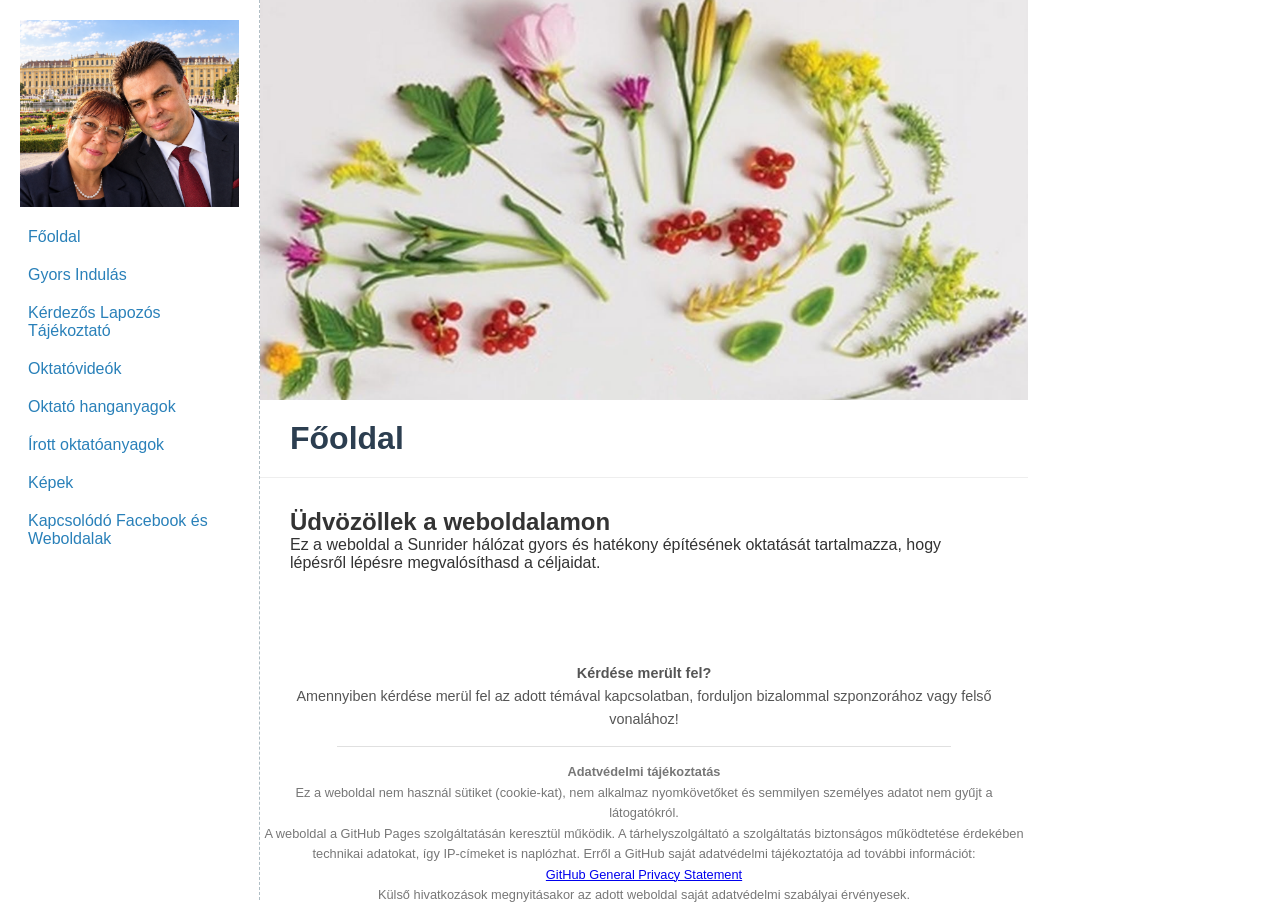
==== index.html @ 73b6d282 "Elérhetőség módosítása" ====
<!DOCTYPE html>
<html lang="hu">
<head>
    <meta charset="UTF-8">
    <meta name="viewport" content="width=device-width, initial-scale=1.0">
    <title>Főoldal</title>
    <link rel="stylesheet" href="style.css">
</head>
<body>

    <!-- Bal oldali fix menüsor / mobilon a tetején -->
    <nav class="sidebar">
        <img src="Kepek/Profilkép.png" alt="Profilkép" style="width: 100%; height: auto; display: block; margin-bottom: 15px;">
        
        <!-- Rejtett checkbox a hamburger menühöz -->
        <input type="checkbox" id="menu-toggle" class="menu-checkbox">
        
        <!-- Kattintható Menü gomb mobilon -->
        <label for="menu-toggle" class="menu-label">Menü ☰</label>
        
        <!-- Menüpontok listája -->
        <ul class="menu-list">
            <li><a href="index.html">Főoldal</a></li>
            <li><a href="gyors-indulas.html">Gyors Indulás</a></li>
            <li><a href="kerdezos-lapozos-tajekoztato.html">Kérdezős Lapozós Tájékoztató</a></li>
            <li><a href="videos-oktatoanyagok.html">Oktatóvideók</a></li>
            <li><a href="oktato-hanganyagok.html">Oktató hanganyagok</a></li>
            <li><a href="irott-oktatoanyagok.html">Írott oktatóanyagok</a></li>
            <li><a href="kepek.html">Képek</a></li>
            <li><a href="hasznos-linkek.html">Kapcsolódó Facebook és Weboldalak</a></li>
        </ul>
    </nav>

    <!-- Jobb oldali tartalom wrapper -->
    <div class="content-wrapper">
        
        <div class="oldal-keret">
            <img src="Kepek/Fejléc.png" alt="Fejléc" class="fejlec-kep">
            <header>
                <h1>Főoldal</h1>
            </header>
            
            <main>
                <h2>Üdvözöllek a weboldalamon</h2>
                <p>Ez a weboldal a Sunrider hálózat gyors és hatékony építésének oktatását tartalmazza, hogy lépésről lépésre megvalósíthasd a céljaidat.</p>
            </main>
             <!-- A LÁBLÉC ITT VAN A LEGJOBB HELYEN, A KERETEN BELÜL: -->
            <footer class="oldal-lablec">
                <div class="kapcsolat-infok">
                    <p><strong>Kérdése merült fel?</strong></p>
                    <p>Amennyiben kérdése merül fel az adott témával kapcsolatban, forduljon bizalommal szponzorához vagy felső vonalához!</p>
                </div>
                
                <hr class="lablec-elvalaszto">
                
                <div class="jogi-nyilatkozat">
                     <p><strong>Adatvédelmi tájékoztatás</strong></p>
                    <p>Ez a weboldal nem használ sütiket (cookie-kat), nem alkalmaz nyomkövetőket és semmilyen személyes adatot nem gyűjt a látogatókról.</p>
                    <p>A weboldal a GitHub Pages szolgáltatásán keresztül működik. A tárhelyszolgáltató a szolgáltatás biztonságos működtetése érdekében technikai adatokat, így IP-címeket is naplózhat. Erről a GitHub saját adatvédelmi tájékoztatója ad további információt:</p>
                    <p><a href="https://docs.github.com/en/site-policy/privacy-policies/github-general-privacy-statement" target="_blank" rel="noopener noreferrer">GitHub General Privacy Statement</a></p>
                    <p>Külső hivatkozások megnyitásakor az adott weboldal saját adatvédelmi szabályai érvényesek.</p>
                </div>
            </footer>
        </div>

    </div>

</body>
</html>
---- style.css ----
/* Alapok és tiszta fehér háttér */
* {
    box-sizing: border-box;
    margin: 0;
    padding: 0;
}

body {
    font-family: Arial, sans-serif;
    background-color: #ffffff;
    color: #333;
    display: flex;
    min-height: 100vh;
}

/* Alapértelmezésben (PC-n) a checkbox és a gomb rejtve van */
.menu-checkbox {
    display: none;
}

.menu-label {
    display: none;
}

/* Bal oldali menüsor (PC-n fix) */
nav.sidebar {
    width: 260px;
    background-color: #ffffff;
    color: #333;
    padding: 20px;
    display: flex;
    flex-direction: column;
    position: fixed;
    height: 100vh;
    overflow-y: auto;
    border-right: 1px dashed #b0bec5;
}

nav.sidebar h2 {
    font-size: 1.1rem;
    margin-bottom: 20px;
    color: #2c3e50;
    border-bottom: 1px solid #ddd;
    padding-bottom: 10px;
}

nav.sidebar ul.menu-list {
    list-style: none;
}

nav.sidebar ul.menu-list li {
    margin-bottom: 8px;
}

nav.sidebar ul.menu-list li a {
    color: #2980b9;
    text-decoration: none;
    display: block;
    padding: 6px 8px;
    border-radius: 4px;
    transition: background 0.2s, color 0.2s;
}

nav.sidebar ul.menu-list li a:hover {
    background-color: #f0f0f0;
    color: #1abc9c;
}

/* Jobb oldali fő tartalomterület */
.content-wrapper {
    margin-left: 260px;
    flex: 1;
    display: flex;
    flex-direction: column;
    background-color: #ffffff;
}

header {
    background-color: #ffffff;
    color: #2c3e50;
    padding: 20px 30px;
    border-bottom: 1px solid #eee;
}

main {
    padding: 30px;
    background-color: #ffffff;
    flex: 1;
}

.fejlec-kep {
    width: 100%;
    height: auto;
    display: block;
}

.oldal-keret {
    width: 100%;
    max-width: 768px;
    margin-left: 0 !important;
    margin-right: auto !important;
    box-sizing: border-box;
}

/* Reszponzív beállítások mobilos és tabletes nézethez (768 képpont alatt) */
@media screen and (max-width: 768px) {
    body {
        flex-direction: column !important;
    }

    nav.sidebar {
        position: relative !important;
        width: 100% !important;
        height: auto !important;
        overflow-y: visible !important;
        border-right: none !important;
        border-bottom: 1px dashed #b0bec5 !important;
        padding: 15px !important;
    }

    /* A csúnya kék dobozt teljesen eltüntetjük mobilon is */
    input.menu-checkbox {
        display: none !important;
    }

    /* Megjelenítjük a csinos Menü gombot a profilkép alatt */
    label.menu-label {
        display: block !important;
        background-color: #2980b9;
        color: #ffffff;
        padding: 12px 15px;
        text-align: center;
        font-weight: bold;
        cursor: pointer;
        border-radius: 6px;
        margin-top: 10px;
        margin-bottom: 15px;
        font-size: 1.1rem;
    }

    /* Alapértelmezésben elrejtjük a menülistát mobilon, hogy össze legyen csukva */
    nav.sidebar ul.menu-list {
        display: none !important;
    }

    /* Ha rákattintanak a gombra (beipálódik a rejtett doboz), akkor megnyílik a lista */
    input.menu-checkbox:checked ~ ul.menu-list {
        display: block !important;
    }

    .content-wrapper {
        margin-left: 0 !important;
        width: 100% !important;
    }

    .oldal-keret {
        max-width: 100% !important;
        padding: 0 15px !important;
    }
}
/* Lábléc és kapcsolat formázása */
.oldal-lablec {
    margin-top: 40px;
    padding: 20px 0 10px 0;
    font-size: 0.9rem;
    color: #555555;
    text-align: center;
    line-height: 1.6;
}

.kapcsolat-infok {
    margin-bottom: 15px;
}

.kapcsolat-infok a {
    color: #2980b9;
    text-decoration: none;
    font-weight: bold;
}

.kapcsolat-infok a:hover {
    text-decoration: underline;
}

.lablec-elvalaszto {
    border: 0;
    height: 1px;
    background: #e0e0e0;
    margin: 15px auto;
    width: 80%;
}

.jogi-nyilatkozat {
    font-size: 0.8rem;
    color: #777777;
}
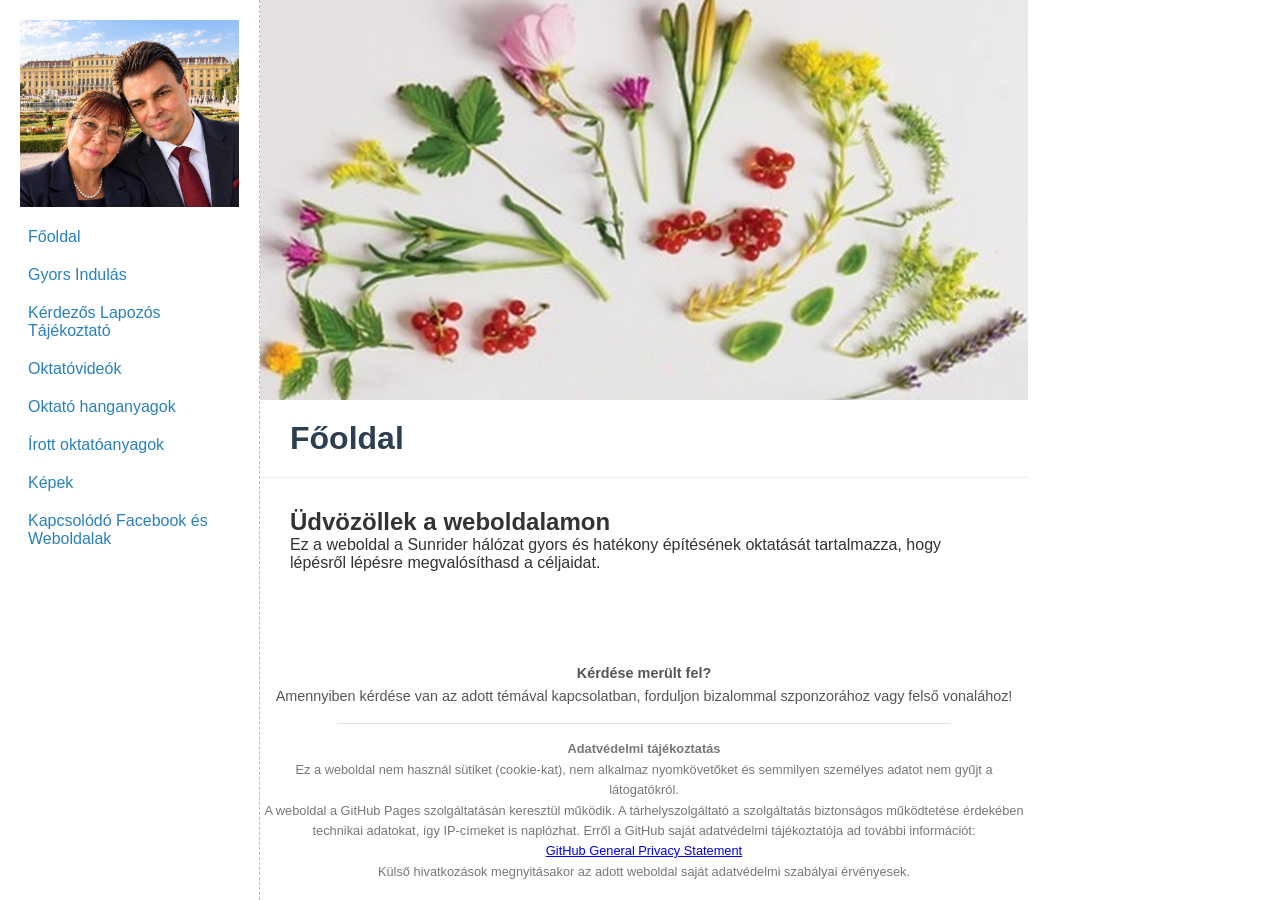
==== commit 79a79abf: "Linkek beültetésének folytatása" ====
--- a/index.html
+++ b/index.html
@@ -48,7 +48,7 @@
             <footer class="oldal-lablec">
                 <div class="kapcsolat-infok">
                     <p><strong>Kérdése merült fel?</strong></p>
-                    <p>Amennyiben kérdése merül fel az adott témával kapcsolatban, forduljon bizalommal szponzorához vagy felső vonalához!</p>
+                    <p>Amennyiben kérdése van az adott témával kapcsolatban, forduljon bizalommal szponzorához vagy felső vonalához!</p>
                 </div>
                 
                 <hr class="lablec-elvalaszto">
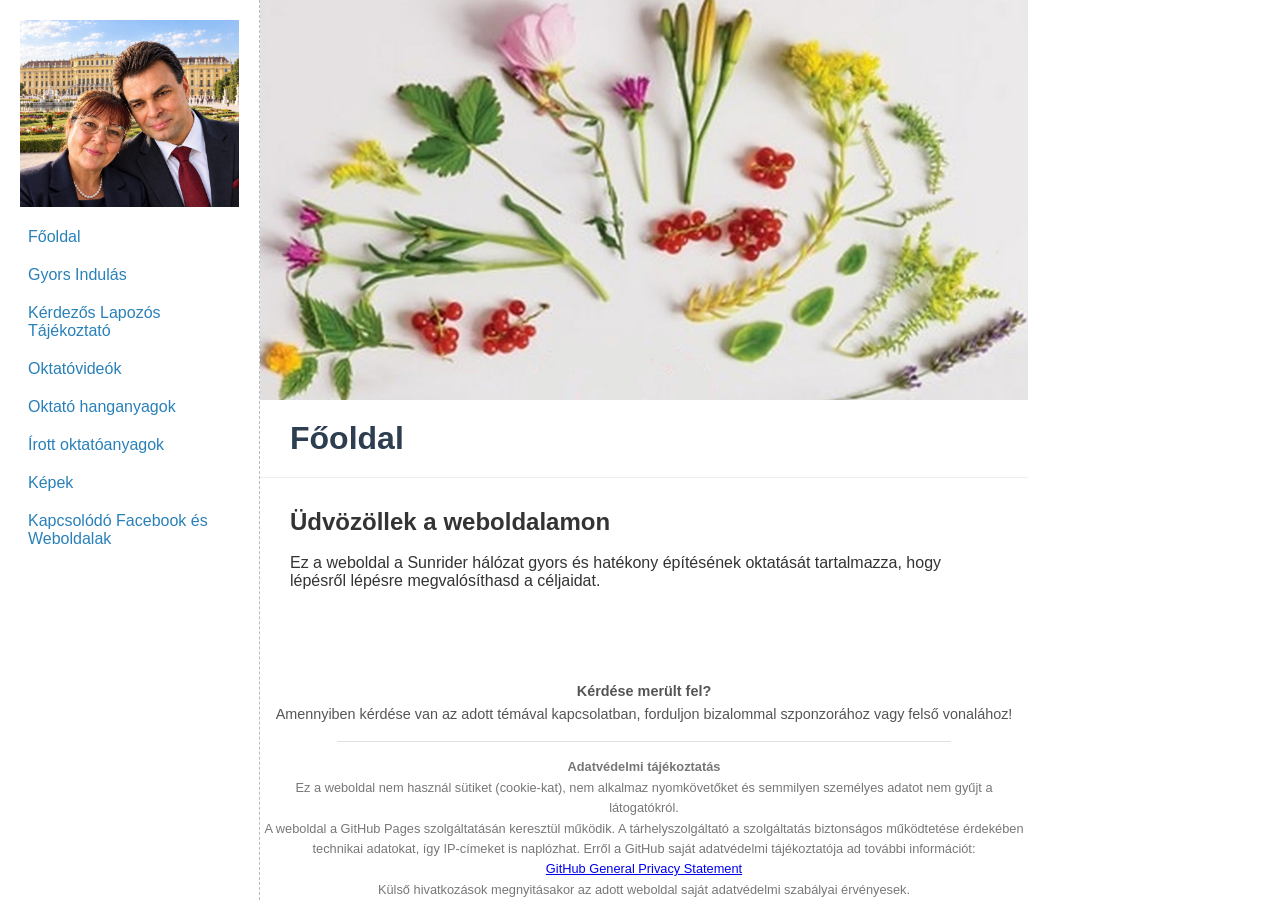
==== commit b37500ad: "Sr infótár hozzáadva" ====
--- a/index.html
+++ b/index.html
@@ -42,6 +42,7 @@
             
             <main>
                 <h2>Üdvözöllek a weboldalamon</h2>
+                <br>
                 <p>Ez a weboldal a Sunrider hálózat gyors és hatékony építésének oktatását tartalmazza, hogy lépésről lépésre megvalósíthasd a céljaidat.</p>
             </main>
              <!-- A LÁBLÉC ITT VAN A LEGJOBB HELYEN, A KERETEN BELÜL: -->
--- a/style.css
+++ b/style.css
@@ -193,4 +193,23 @@
 .jogi-nyilatkozat {
     font-size: 0.8rem;
     color: #777777;
+}
+.important {
+    background-color: #f9f9f9;
+    border-left: 4px solid #2c3e50;
+    padding: 15px 20px;
+    margin: 20px 0;
+    border-radius: 4px;
+    font-style: normal;
+}
+
+.important p {
+    margin: 0 0 8px 0;
+}
+
+.important p:last-child {
+    margin-bottom: 0;
+    text-align: right;
+    font-size: 0.95em;
+    color: #555;
 }
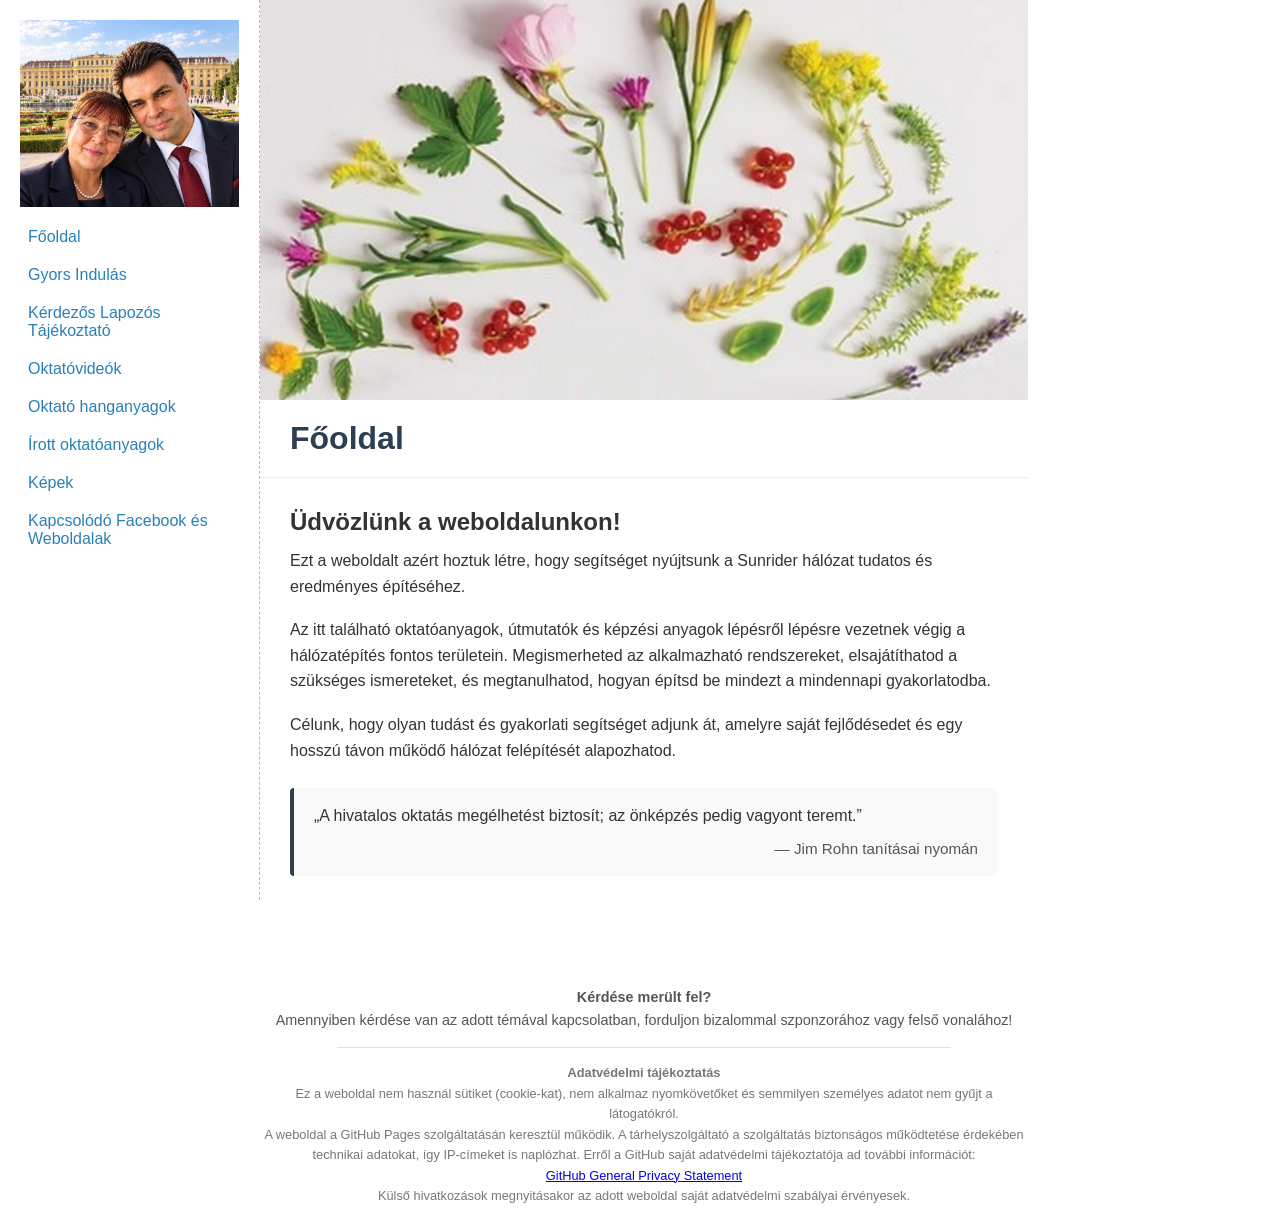
==== commit 733f459c: "CSS és HTML kódok tökéletesítése" ====
--- a/index.html
+++ b/index.html
@@ -41,9 +41,14 @@
             </header>
             
             <main>
-                <h2>Üdvözöllek a weboldalamon</h2>
-                <br>
-                <p>Ez a weboldal a Sunrider hálózat gyors és hatékony építésének oktatását tartalmazza, hogy lépésről lépésre megvalósíthasd a céljaidat.</p>
+                <h2>Üdvözlünk a weboldalunkon!</h2>               
+                <p>Ezt a weboldalt azért hoztuk létre, hogy segítséget nyújtsunk a Sunrider hálózat tudatos és eredményes építéséhez.</p>
+                <p>Az itt található oktatóanyagok, útmutatók és képzési anyagok lépésről lépésre vezetnek végig a hálózatépítés fontos területein. Megismerheted az alkalmazható rendszereket, elsajátíthatod a szükséges ismereteket, és megtanulhatod, hogyan építsd be mindezt a mindennapi gyakorlatodba.</p>
+                <p>Célunk, hogy olyan tudást és gyakorlati segítséget adjunk át, amelyre saját fejlődésedet és egy hosszú távon működő hálózat felépítését alapozhatod.</p>
+            <div class="important">
+            <p>„A hivatalos oktatás megélhetést biztosít; az önképzés pedig vagyont teremt.”</p>
+            <p>— Jim Rohn tanításai nyomán</p>
+            </div>
             </main>
              <!-- A LÁBLÉC ITT VAN A LEGJOBB HELYEN, A KERETEN BELÜL: -->
             <footer class="oldal-lablec">
--- a/style.css
+++ b/style.css
@@ -158,6 +158,7 @@
         padding: 0 15px !important;
     }
 }
+
 /* Lábléc és kapcsolat formázása */
 .oldal-lablec {
     margin-top: 40px;
@@ -194,11 +195,12 @@
     font-size: 0.8rem;
     color: #777777;
 }
+
 .important {
     background-color: #f9f9f9;
     border-left: 4px solid #2c3e50;
     padding: 15px 20px;
-    margin: 20px 0;
+    margin: 25px 0 20px 0;
     border-radius: 4px;
     font-style: normal;
 }
@@ -212,4 +214,20 @@
     text-align: right;
     font-size: 0.95em;
     color: #555;
+}
+
+main p {
+    margin-top: 12px;
+    margin-bottom: 18px;
+    line-height: 1.6;
+}
+
+h3 {
+    margin-top: 24px;
+    margin-bottom: 10px;
+}
+
+ul {
+    margin-top: 0;
+    margin-bottom: 18px;
 }
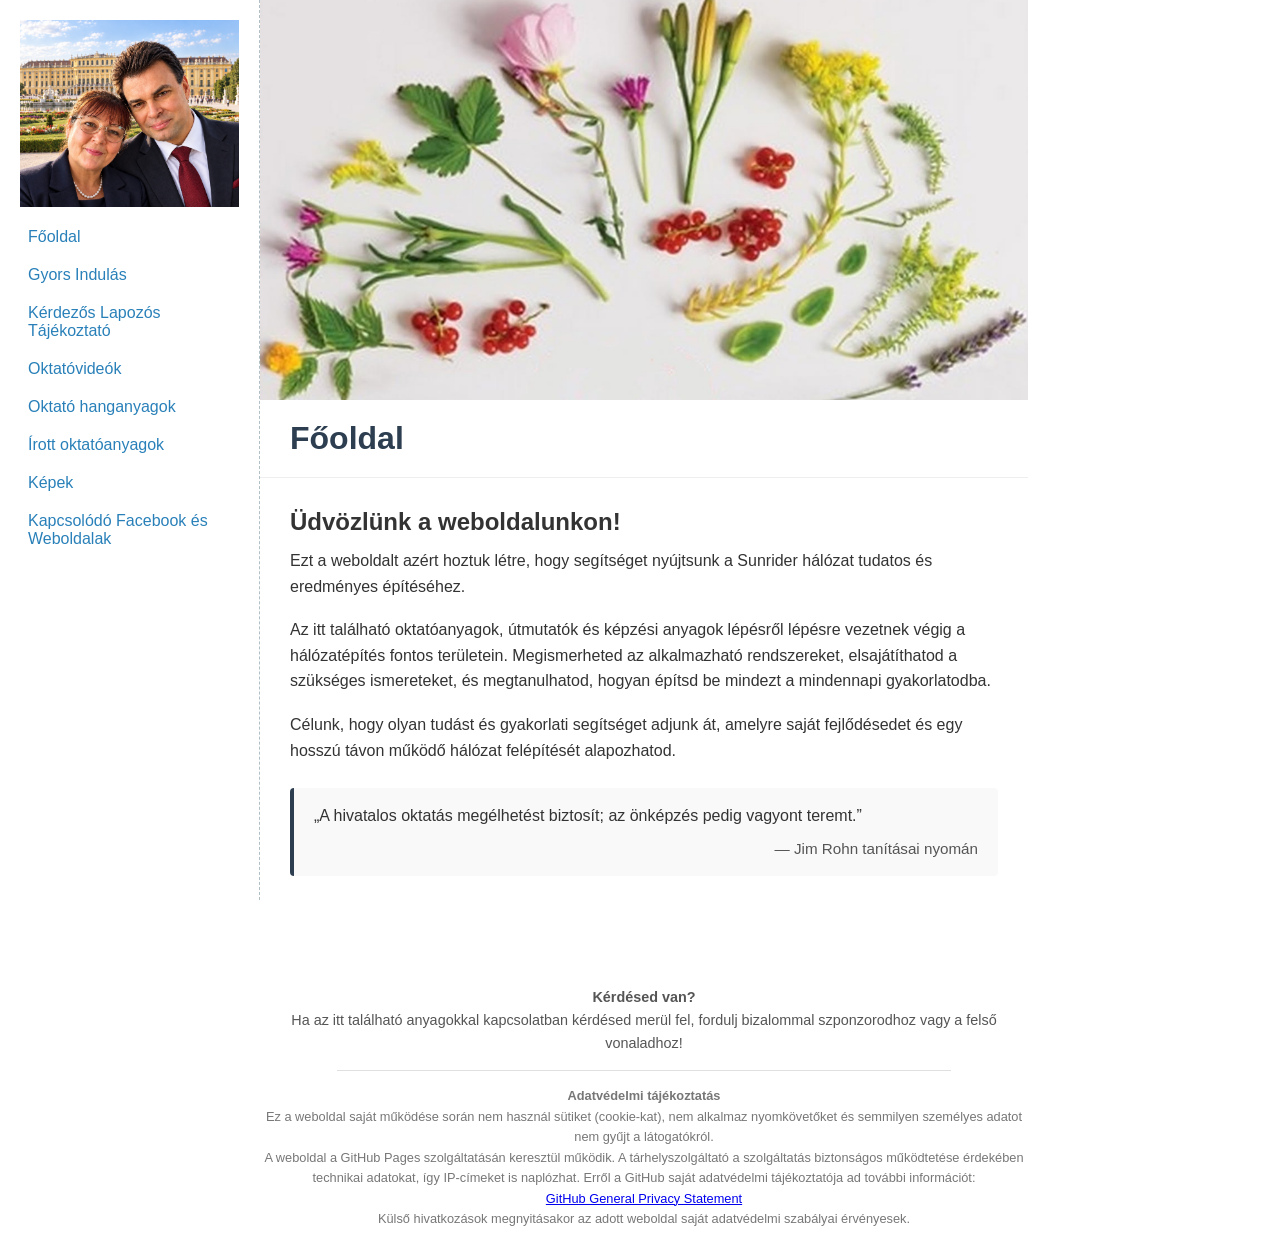
==== commit 23beaa54: "Magázásból tegezésbe" ====
--- a/index.html
+++ b/index.html
@@ -53,15 +53,15 @@
              <!-- A LÁBLÉC ITT VAN A LEGJOBB HELYEN, A KERETEN BELÜL: -->
             <footer class="oldal-lablec">
                 <div class="kapcsolat-infok">
-                    <p><strong>Kérdése merült fel?</strong></p>
-                    <p>Amennyiben kérdése van az adott témával kapcsolatban, forduljon bizalommal szponzorához vagy felső vonalához!</p>
+                    <p><strong>Kérdésed van?</strong></p>
+                    <p>Ha az itt található anyagokkal kapcsolatban kérdésed merül fel, fordulj bizalommal szponzorodhoz vagy a felső vonaladhoz!</p>
                 </div>
                 
                 <hr class="lablec-elvalaszto">
                 
                 <div class="jogi-nyilatkozat">
                      <p><strong>Adatvédelmi tájékoztatás</strong></p>
-                    <p>Ez a weboldal nem használ sütiket (cookie-kat), nem alkalmaz nyomkövetőket és semmilyen személyes adatot nem gyűjt a látogatókról.</p>
+                    <p>Ez a weboldal saját működése során nem használ sütiket (cookie-kat), nem alkalmaz nyomkövetőket és semmilyen személyes adatot nem gyűjt a látogatókról.</p>
                     <p>A weboldal a GitHub Pages szolgáltatásán keresztül működik. A tárhelyszolgáltató a szolgáltatás biztonságos működtetése érdekében technikai adatokat, így IP-címeket is naplózhat. Erről a GitHub saját adatvédelmi tájékoztatója ad további információt:</p>
                     <p><a href="https://docs.github.com/en/site-policy/privacy-policies/github-general-privacy-statement" target="_blank" rel="noopener noreferrer">GitHub General Privacy Statement</a></p>
                     <p>Külső hivatkozások megnyitásakor az adott weboldal saját adatvédelmi szabályai érvényesek.</p>
--- a/style.css
+++ b/style.css
@@ -230,4 +230,8 @@
 ul {
     margin-top: 0;
     margin-bottom: 18px;
+}
+.oldal-keret main li {
+    margin-bottom: 5px;
+    line-height: 1.5;
 }
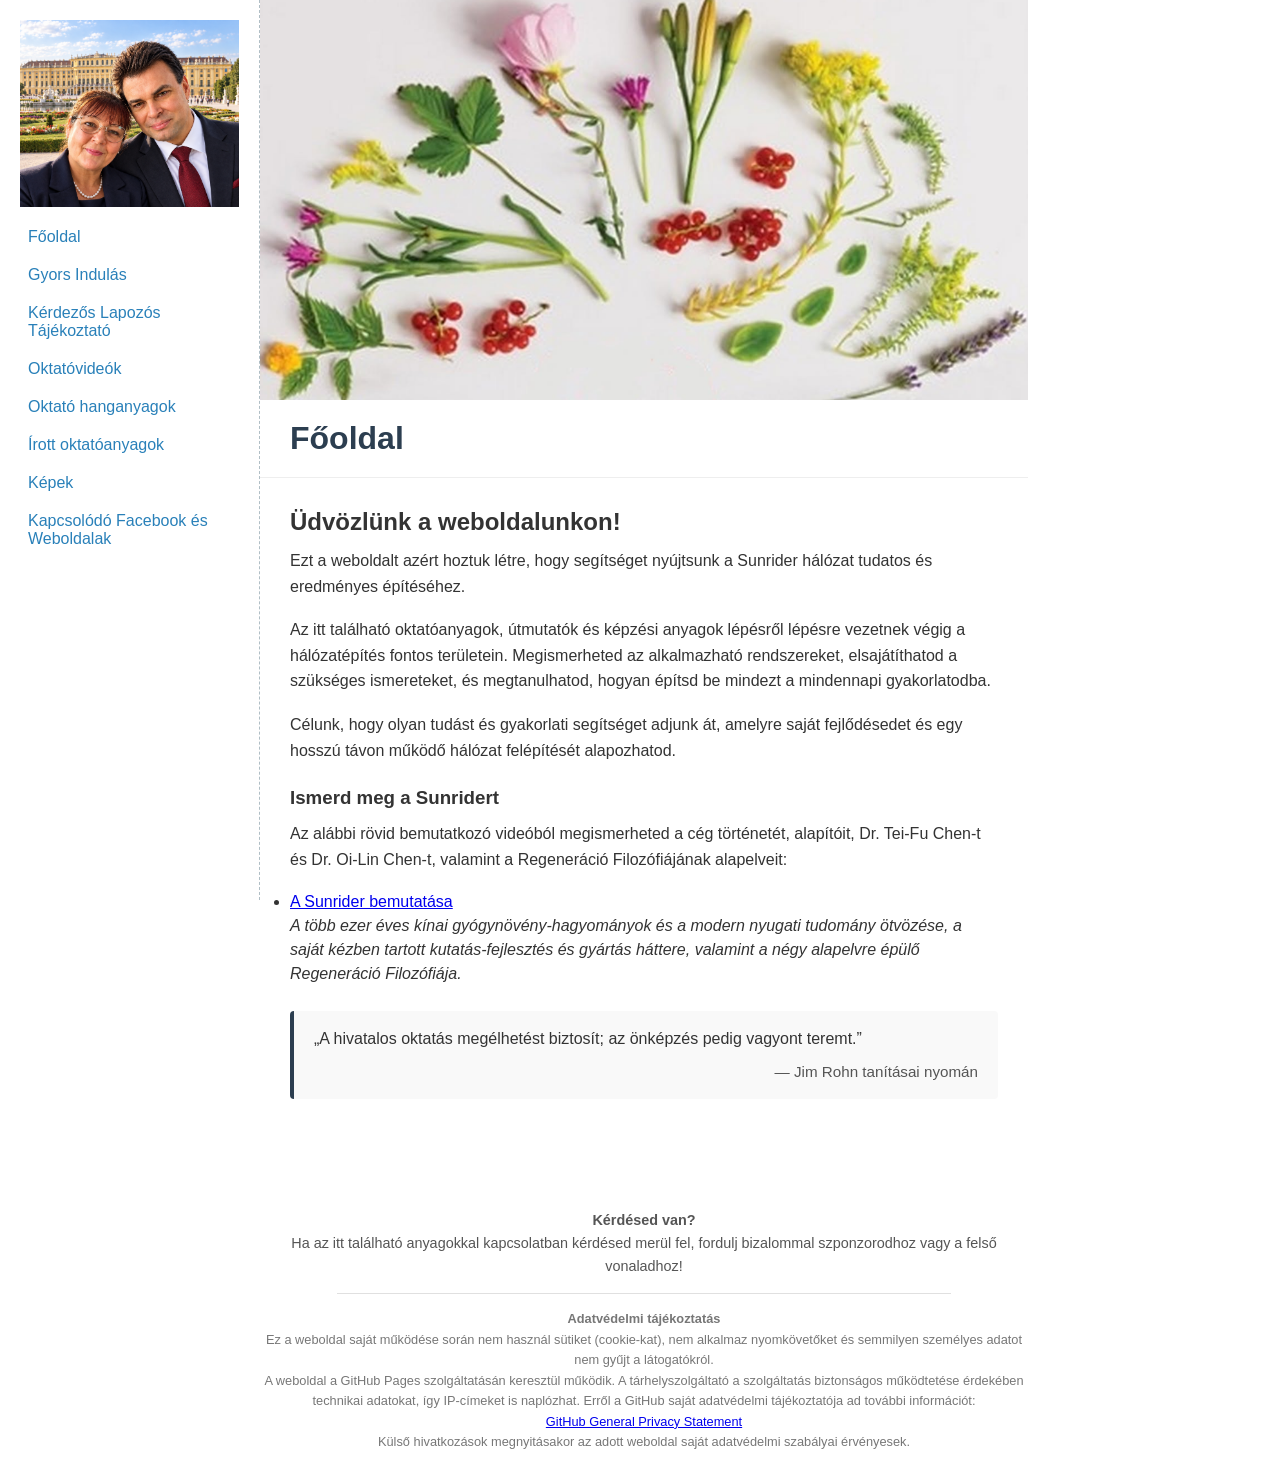
==== commit 737c9999: "A Sunrider megismerése videó hozzáadva." ====
--- a/index.html
+++ b/index.html
@@ -45,7 +45,16 @@
                 <p>Ezt a weboldalt azért hoztuk létre, hogy segítséget nyújtsunk a Sunrider hálózat tudatos és eredményes építéséhez.</p>
                 <p>Az itt található oktatóanyagok, útmutatók és képzési anyagok lépésről lépésre vezetnek végig a hálózatépítés fontos területein. Megismerheted az alkalmazható rendszereket, elsajátíthatod a szükséges ismereteket, és megtanulhatod, hogyan építsd be mindezt a mindennapi gyakorlatodba.</p>
                 <p>Célunk, hogy olyan tudást és gyakorlati segítséget adjunk át, amelyre saját fejlődésedet és egy hosszú távon működő hálózat felépítését alapozhatod.</p>
-            <div class="important">
+           <h3>Ismerd meg a Sunridert</h3>
+<p>Az alábbi rövid bemutatkozó videóból megismerheted a cég történetét, alapítóit, Dr. Tei-Fu Chen-t és Dr. Oi-Lin Chen-t, valamint a Regeneráció Filozófiájának alapelveit:</p>
+
+<ul>
+    <li>
+        <a href="https://youtu.be/Snc9AzYEm_k" target="_blank" rel="noopener noreferrer">A Sunrider bemutatása</a><br>
+        <em>A több ezer éves kínai gyógynövény-hagyományok és a modern nyugati tudomány ötvözése, a saját kézben tartott kutatás-fejlesztés és gyártás háttere, valamint a négy alapelvre épülő Regeneráció Filozófiája.</em>
+    </li>
+</ul>
+                <div class="important">
             <p>„A hivatalos oktatás megélhetést biztosít; az önképzés pedig vagyont teremt.”</p>
             <p>— Jim Rohn tanításai nyomán</p>
             </div>
--- a/style.css
+++ b/style.css
@@ -103,7 +103,7 @@
 }
 
 /* Reszponzív beállítások mobilos és tabletes nézethez (768 képpont alatt) */
-@media screen and (max-width: 768px) {
+@media screen and (max-width: 768px) and (orientation: portrait) {
     body {
         flex-direction: column !important;
     }
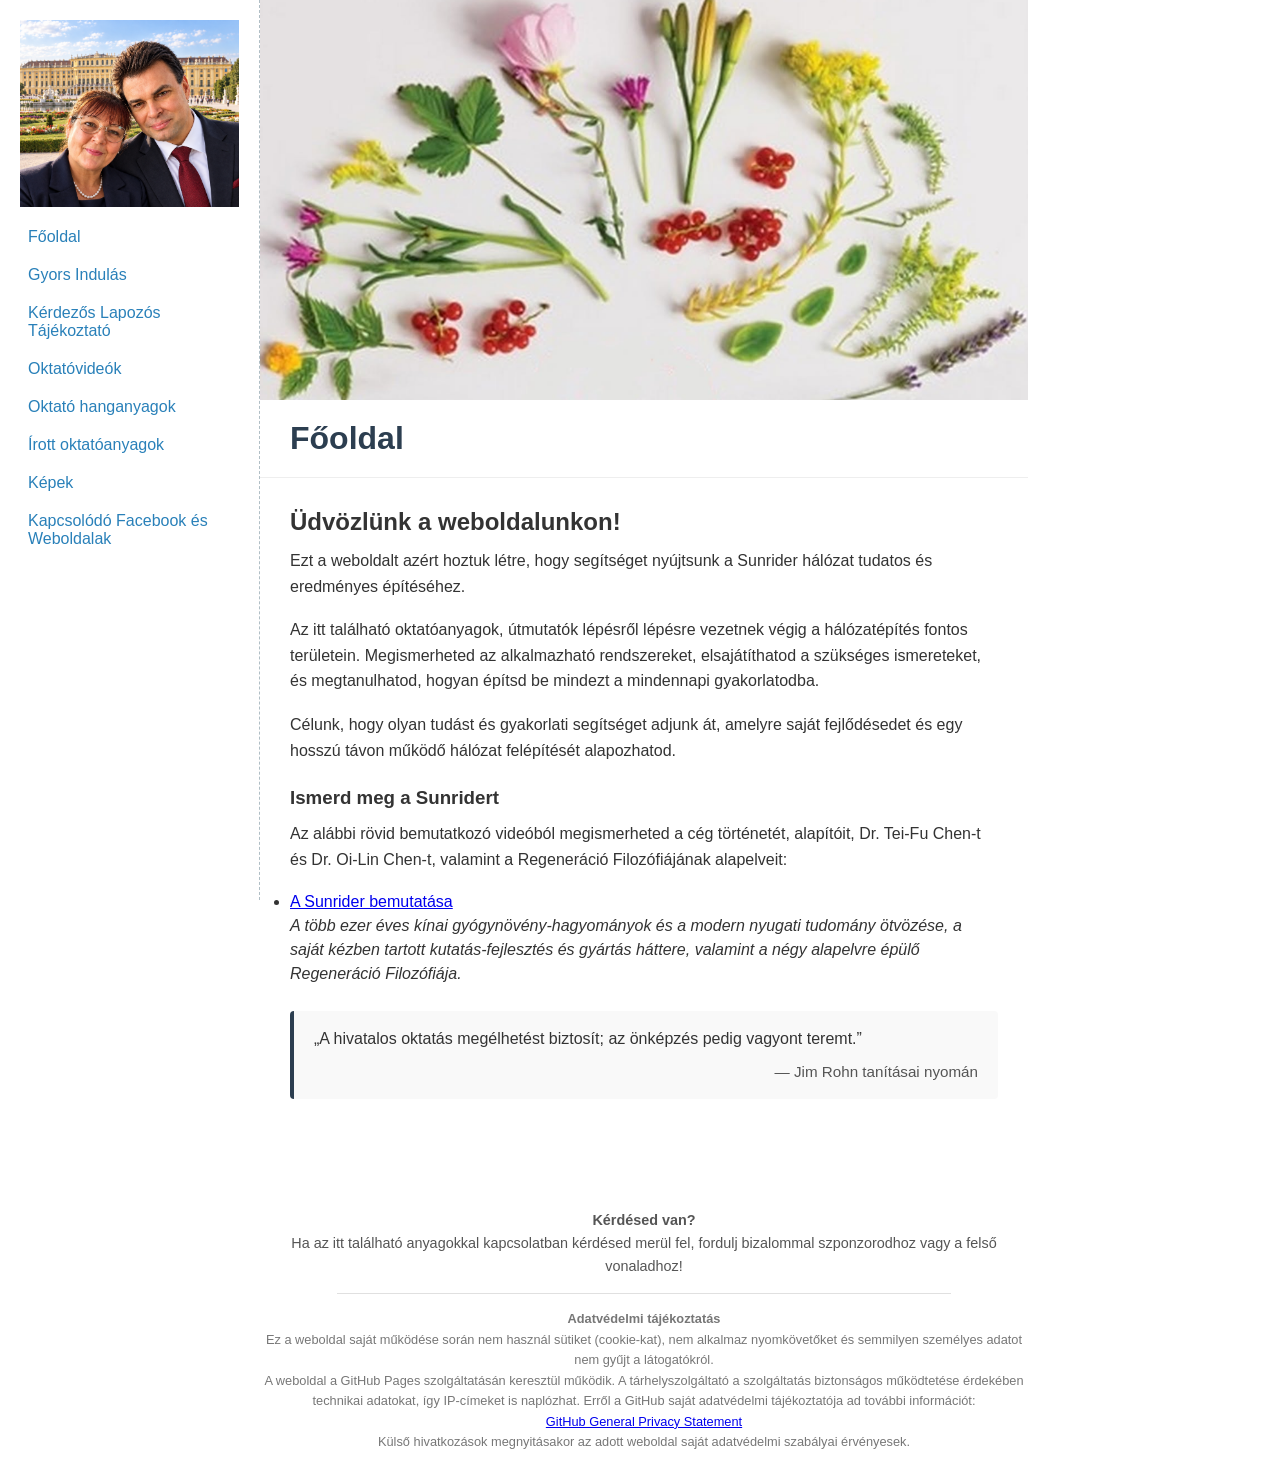
==== commit c2fa7580: "Egy kis módosítás  a főolfalon" ====
--- a/index.html
+++ b/index.html
@@ -43,9 +43,9 @@
             <main>
                 <h2>Üdvözlünk a weboldalunkon!</h2>               
                 <p>Ezt a weboldalt azért hoztuk létre, hogy segítséget nyújtsunk a Sunrider hálózat tudatos és eredményes építéséhez.</p>
-                <p>Az itt található oktatóanyagok, útmutatók és képzési anyagok lépésről lépésre vezetnek végig a hálózatépítés fontos területein. Megismerheted az alkalmazható rendszereket, elsajátíthatod a szükséges ismereteket, és megtanulhatod, hogyan építsd be mindezt a mindennapi gyakorlatodba.</p>
+                <p>Az itt található oktatóanyagok, útmutatók lépésről lépésre vezetnek végig a hálózatépítés fontos területein. Megismerheted az alkalmazható rendszereket, elsajátíthatod a szükséges ismereteket, és megtanulhatod, hogyan építsd be mindezt a mindennapi gyakorlatodba.</p>
                 <p>Célunk, hogy olyan tudást és gyakorlati segítséget adjunk át, amelyre saját fejlődésedet és egy hosszú távon működő hálózat felépítését alapozhatod.</p>
-           <h3>Ismerd meg a Sunridert</h3>
+                <h3>Ismerd meg a Sunridert</h3>
 <p>Az alábbi rövid bemutatkozó videóból megismerheted a cég történetét, alapítóit, Dr. Tei-Fu Chen-t és Dr. Oi-Lin Chen-t, valamint a Regeneráció Filozófiájának alapelveit:</p>
 
 <ul>
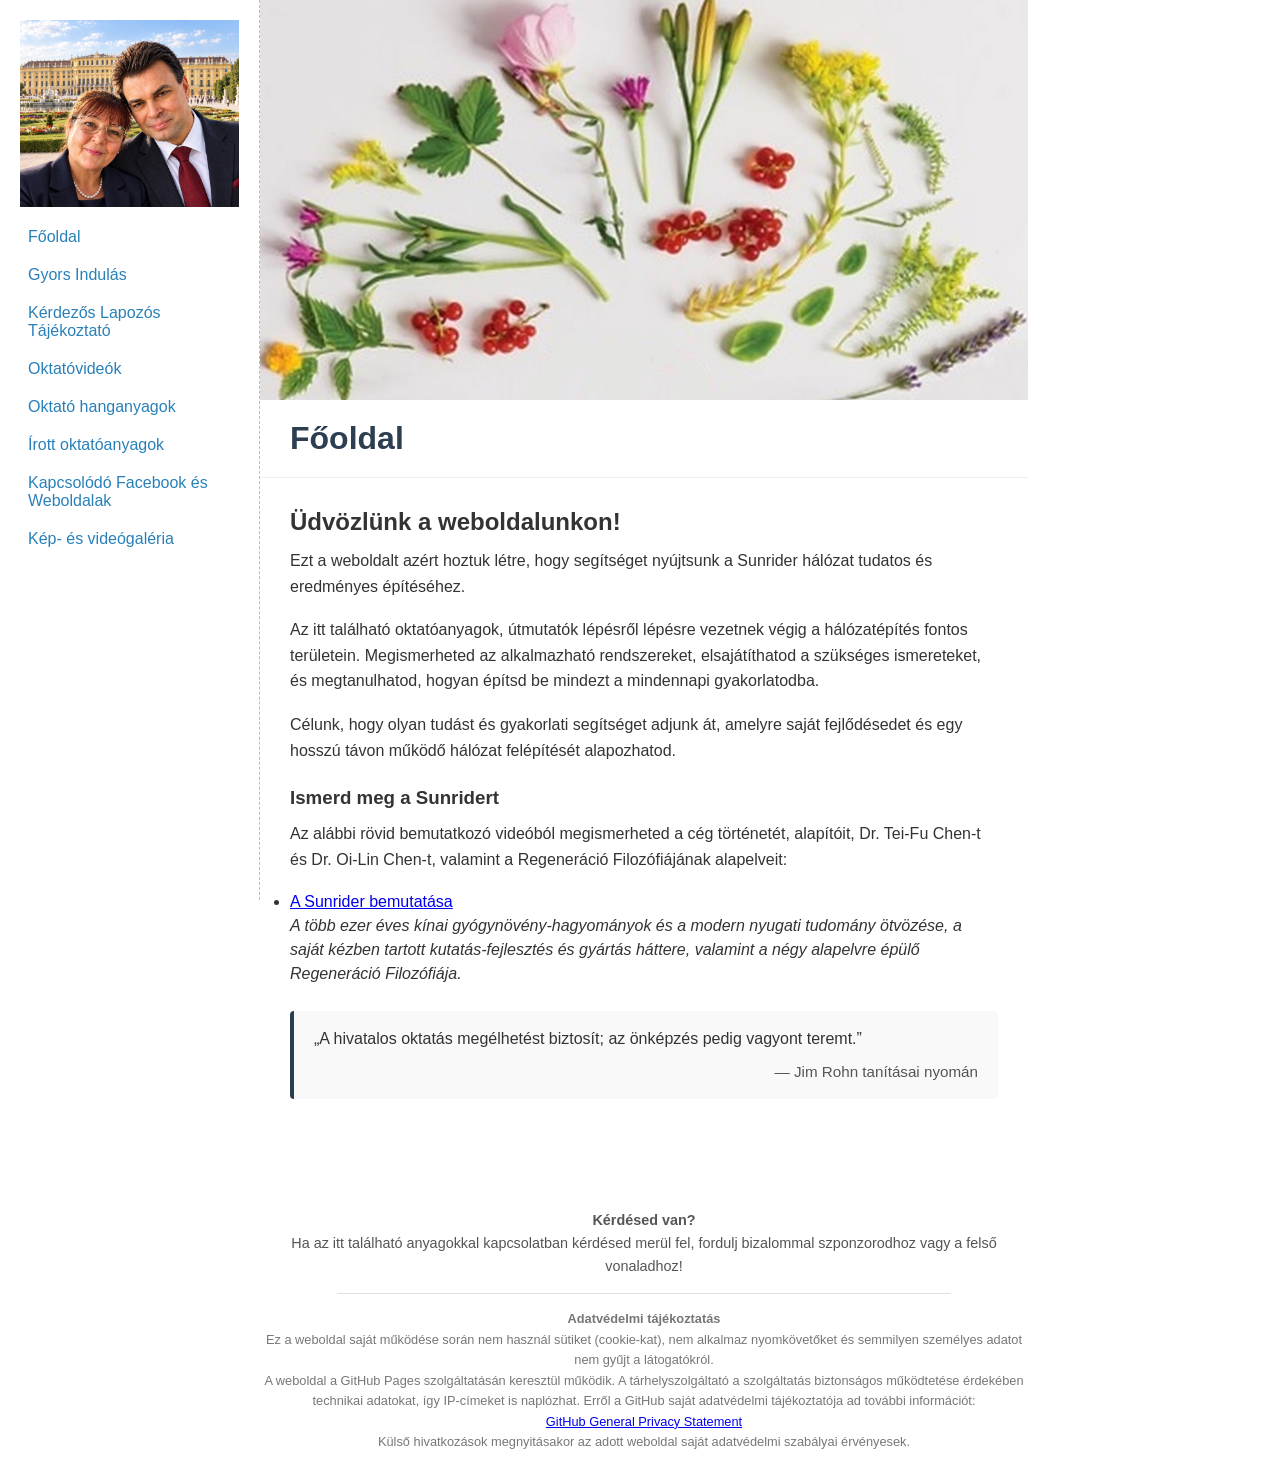
==== commit 93eb9d88: "Hat nap munka hetedik a pihenő elve" ====
--- a/index.html
+++ b/index.html
@@ -26,8 +26,8 @@
             <li><a href="videos-oktatoanyagok.html">Oktatóvideók</a></li>
             <li><a href="oktato-hanganyagok.html">Oktató hanganyagok</a></li>
             <li><a href="irott-oktatoanyagok.html">Írott oktatóanyagok</a></li>
-            <li><a href="kepek.html">Képek</a></li>
             <li><a href="hasznos-linkek.html">Kapcsolódó Facebook és Weboldalak</a></li>
+            <li><a href="kepek.html">Kép- és videógaléria</a></li>
         </ul>
     </nav>
 
